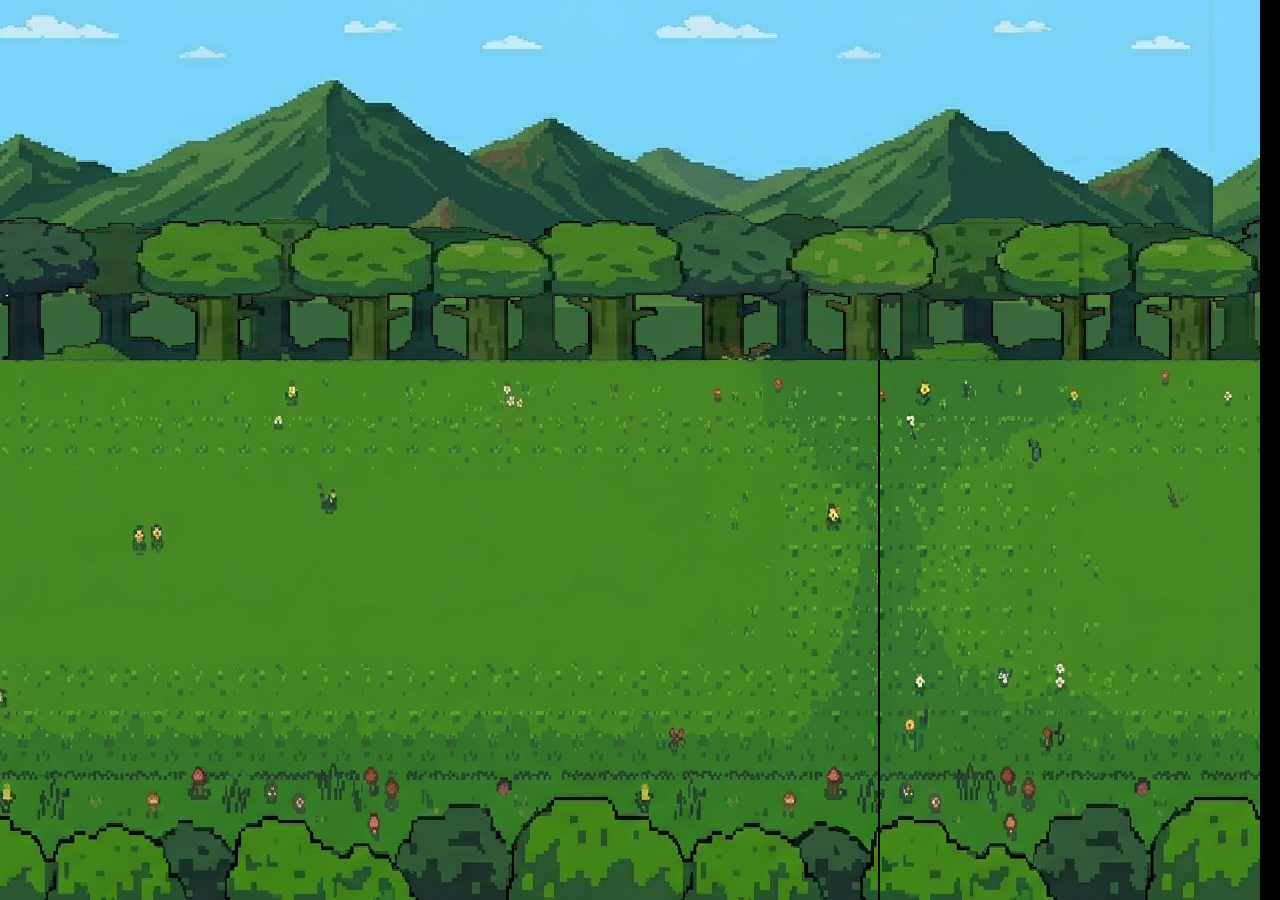
==== jogo.html @ 8773ffe5 "tudo que eu fiz em casa até agora" ====
<!DOCTYPE html>
<html lang="pt-BR">
<head>
    <meta charset="UTF-8">
    <meta name="viewport" content="width=device-width, initial-scale=1.0">
    <link rel="stylesheet" href="./style.css">
    <script src="./models/player.js"defer></script>
    <script src="./index.js"defer></script>
    <title>Game</title>
</head>
<body>
    <canvas id="des">
        <h2>Seu navegador não tem suporte para gráficos</h2>
    </canvas>
</body>
</html>
---- style.css ----
* {
    margin: 0;
    padding: 0;
    box-sizing: border-box;
}

body {
    overflow: hidden;
    background: black;
}

canvas {
    display: block;
    width: 100vw;
    height: 100vh;
}
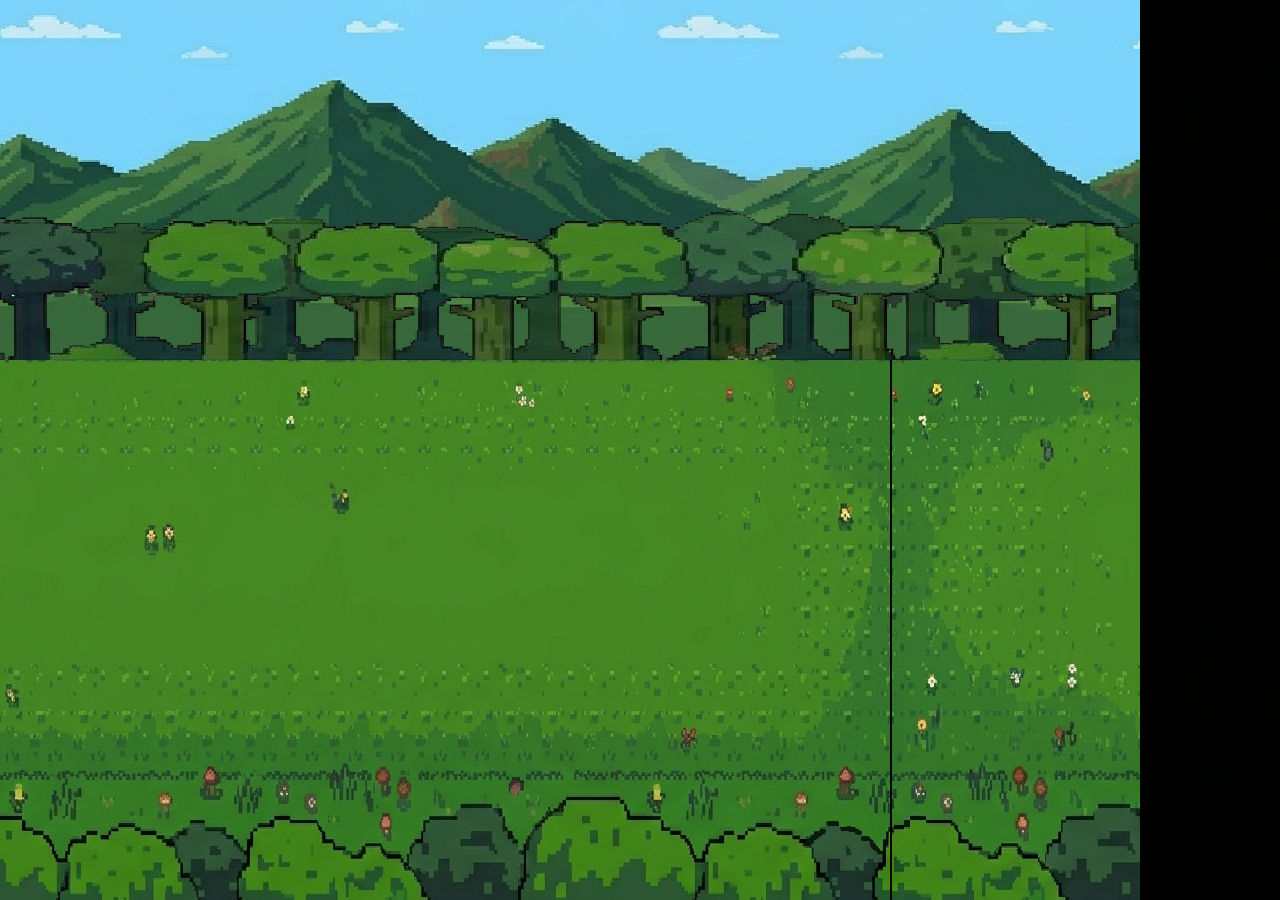
==== commit 897637de: "adicionando README e consertando tudo que achei de errado" ====
--- a/jogo.html
+++ b/jogo.html
@@ -3,10 +3,11 @@
 <head>
     <meta charset="UTF-8">
     <meta name="viewport" content="width=device-width, initial-scale=1.0">
+    <link rel="shortcut icon" href="./img/BOLACHA SUPREMA_0.png" type="image/x-icon">
     <link rel="stylesheet" href="./style.css">
     <script src="./models/player.js"defer></script>
     <script src="./index.js"defer></script>
-    <title>Game</title>
+    <title>Cats'NCookies RUN!</title>
 </head>
 <body>
     <canvas id="des">
--- a/style.css
+++ b/style.css
@@ -1,3 +1,8 @@
+@font-face {
+    font-family: 'fonteCatsNCookies';
+    src: url('./VCR_OSD_MONO_1.001.ttf');
+}
+
 * {
     margin: 0;
     padding: 0;
